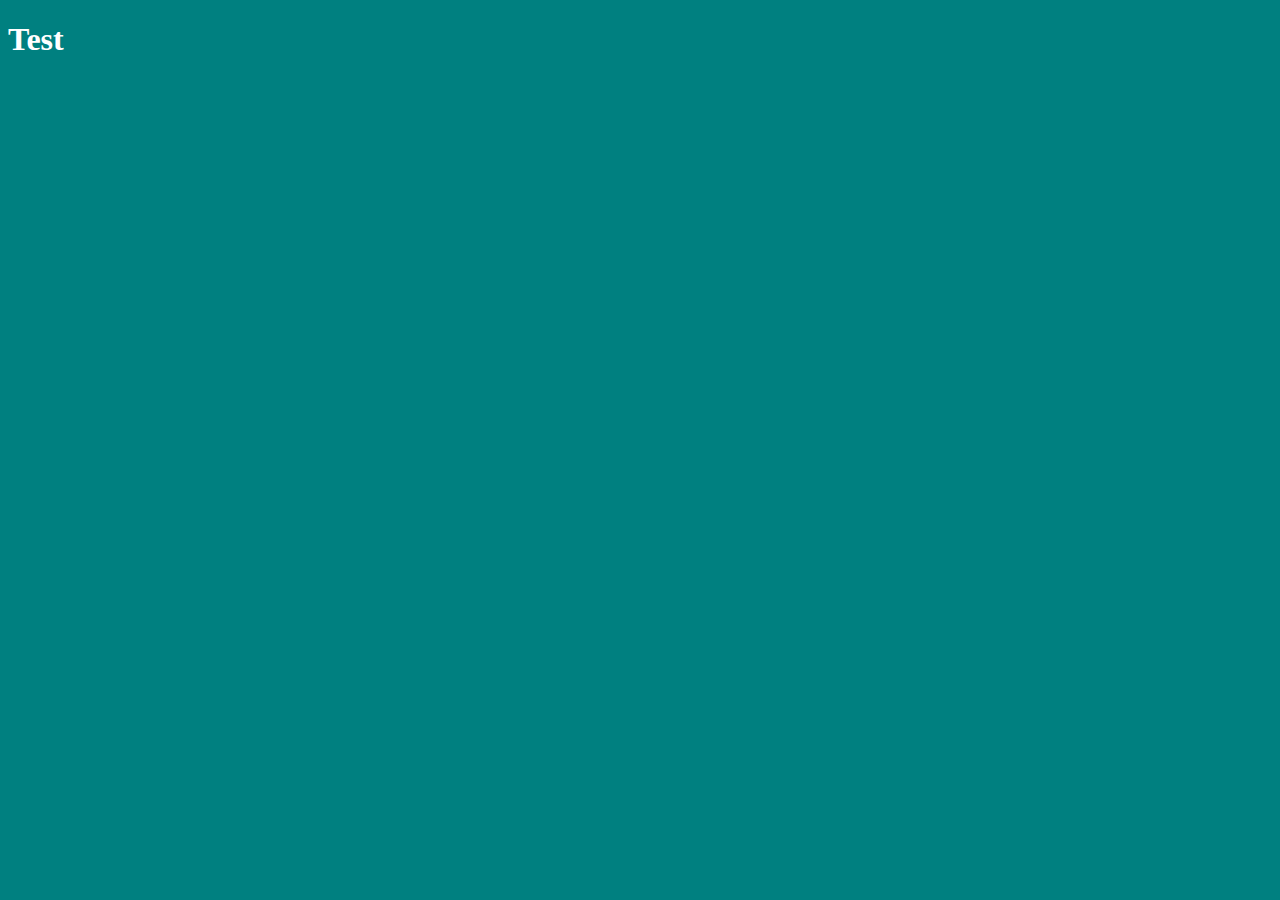
==== index.html @ 6ee59aae "First commit" ====
<!DOCTYPE html>
<html lang="en">
<head>
	<meta charset="UTF-8">
	<meta http-equiv="X-UA-Compatible" content="IE=edge">
	<meta name="viewport" content="width=device-width, initial-scale=1.0">
	<link rel="stylesheet" href="css/style.css">
	<title>Document</title>
</head>
<body>

	<h1>Test</h1>
	
</body>
</html>
---- css/style.css ----
body {
	background-color: teal;
	color: white;
}
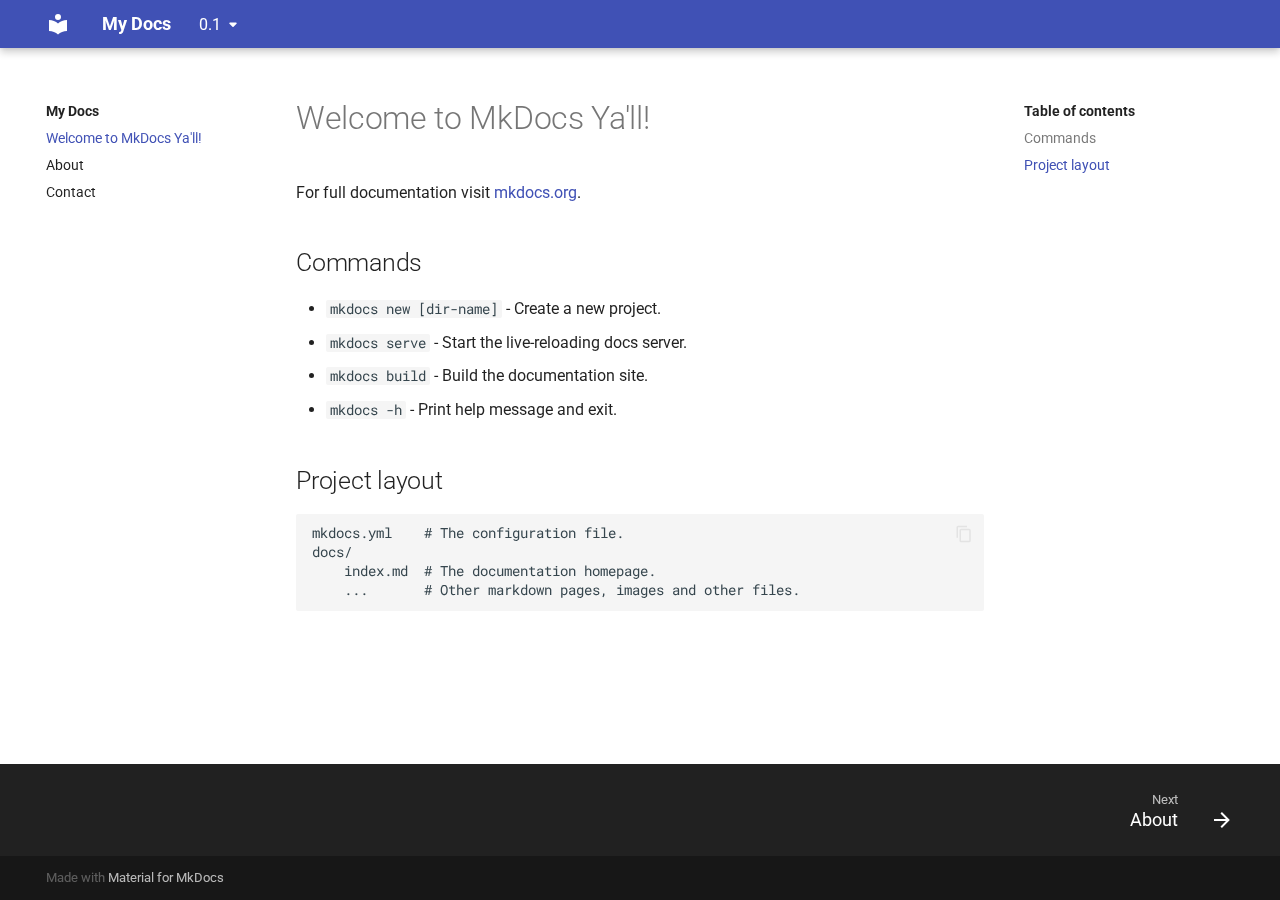
==== commit 491cda38: "Set default version to latest with mike 1.1.2" ====
--- a/index.html
+++ b/index.html
@@ -1,15 +1,16 @@
 <!DOCTYPE html>
-<html lang="en">
+<html>
 <head>
-	<meta charset="UTF-8">
-	<meta http-equiv="X-UA-Compatible" content="IE=edge">
-	<meta name="viewport" content="width=device-width, initial-scale=1.0">
-	<link rel="stylesheet" href="css/style.css">
-	<title>Document</title>
+  <meta charset="utf-8">
+  <title>Redirecting</title>
+  <noscript>
+    <meta http-equiv="refresh" content="1; url=latest/" />
+  </noscript>
+  <script>
+    window.location.replace("latest/" + window.location.hash);
+  </script>
 </head>
 <body>
-
-	<h1>Test</h1>
-	
+  Redirecting to <a href="latest/">latest/</a>...
 </body>
 </html>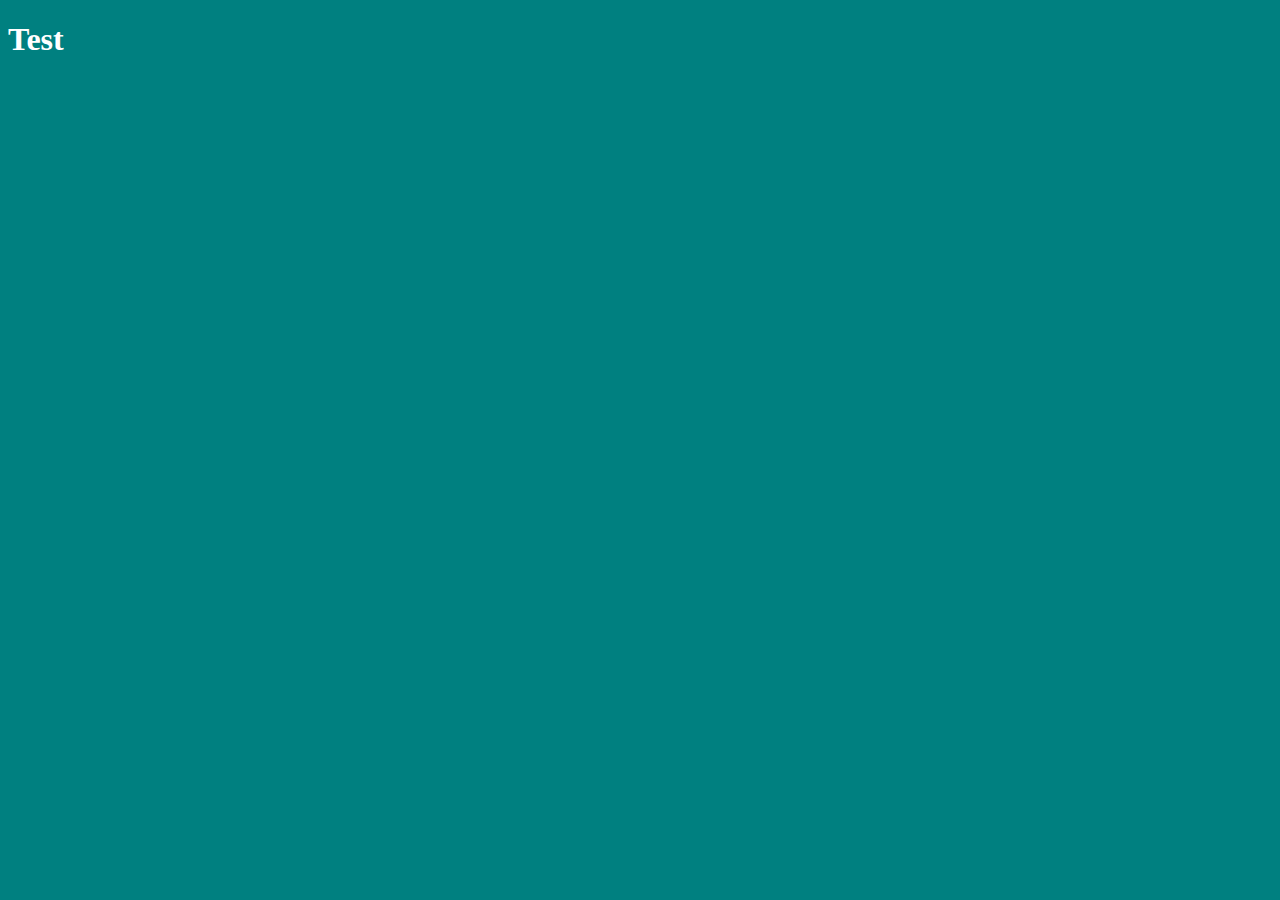
==== commit ebe022a6: "Added .gitignore" ====
--- a/index.html
+++ b/index.html
@@ -1,16 +1,15 @@
 <!DOCTYPE html>
-<html>
+<html lang="en">
 <head>
-  <meta charset="utf-8">
-  <title>Redirecting</title>
-  <noscript>
-    <meta http-equiv="refresh" content="1; url=latest/" />
-  </noscript>
-  <script>
-    window.location.replace("latest/" + window.location.hash);
-  </script>
+  <meta charset="UTF-8">
+  <meta http-equiv="X-UA-Compatible" content="IE=edge">
+  <meta name="viewport" content="width=device-width, initial-scale=1.0">
+  <link rel="stylesheet" href="css/style.css">
+  <title>My Docs</title>
 </head>
 <body>
-  Redirecting to <a href="latest/">latest/</a>...
+
+  <h1>Test</h1>
+  
 </body>
 </html>--- a/css/style.css
+++ b/css/style.css
@@ -0,0 +1,4 @@
+body {
+	background-color: teal;
+	color: white;
+}